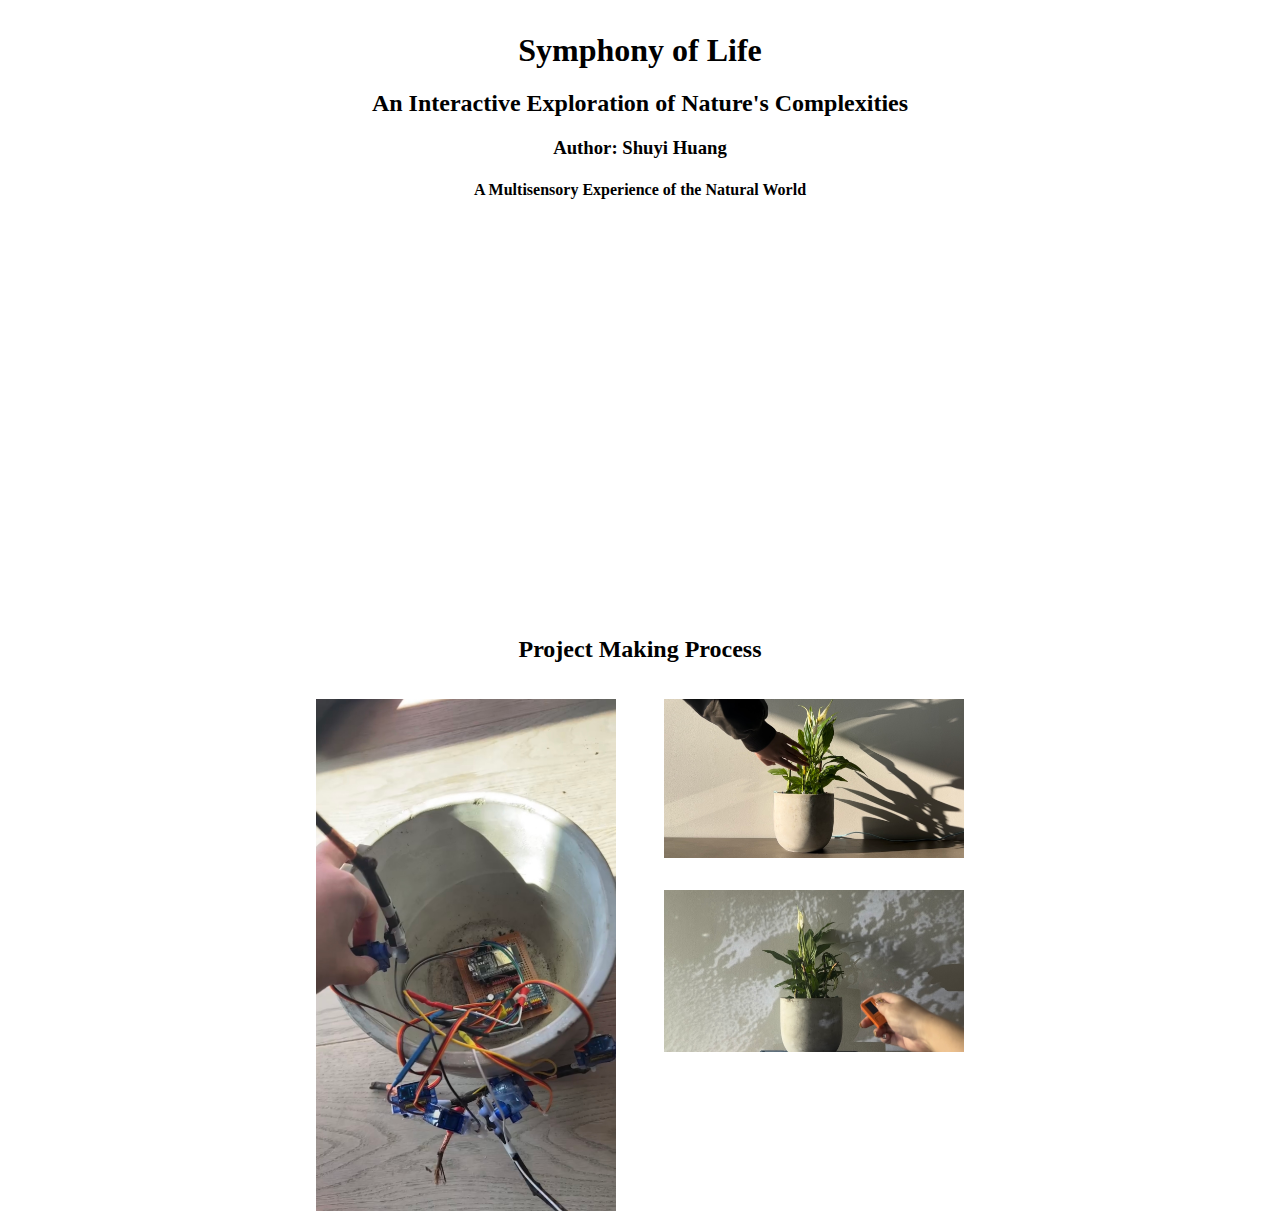
==== final/index.html @ 05bd23db "add final" ====
<html>

<head>
  <meta charset="UTF-8">
  <meta name="viewport" content="width=device-width, initial-scale=1.0">
  <title>Symphony of Life</title>
</head>

<body>
    <div id="wrapper">
        <h1>Symphony of Life</h1>
        <h2>An Interactive Exploration of Nature's Complexities</h2>
        <h3>Author: Shuyi Huang</h3>
        <h4>A Multisensory Experience of the Natural World</h4>
    
        <div id="container"></div>
        <div  class="video-container">
            <iframe src="https://player.vimeo.com/video/822812093?h=9e8c1e76b5&amp;badge=0&amp;autopause=0&amp;player_id=0&amp;app_id=58479" frameborder="0" allow="autoplay; fullscreen; picture-in-picture" allowfullscreen style="position:absolute;top:0;left:0;width:100%;height:100%;" title="wcc2 final Shuyi Huang"></iframe>
          </div>
        </div>
    </div>

    <div id="wrapper">
        <h2>Project Making Process</h2>
          <div id="images">
              <img src="1.jpg" alt="Project image 1">
              <div class="stacked-images">
                <img src="2.jpg" alt="Project image 2">
                <img src="3.jpg" alt="Project image 3">
              </div>
          </div>
        </div>

</body>

<style>
        body, html {
      height: 100%;
      margin: 0;
      /* display: flex; */
      justify-content: center; 
      align-items: center;
      background-color: #ffffff;
    }

    #container {
      position: relative;
      display: inline-flex;
      justify-content: center;
      align-items: center;
    }

    .video-container {
      padding:30% 0% 0 0;
      position: relative;
      width: 100%;
      margin-left: auto;
      margin-right: auto;
    }

    #wrapper {
      margin-top: 2em;
      position: relative;
      text-align: center;
      justify-content: center;
      align-items: center;
    }
    #images {
      display: flex;
      justify-content: center;
      align-items: flex-start;
      gap: 1rem;
    }

    #images img {
      width: 100%;
      height: 60%;
      max-width: 300px;
      margin: 1rem;
    }

    .stacked-images {
      display: flex;
      flex-direction: column;
    }
</style>

<script src="https://player.vimeo.com/api/player.js"></script>

</html>
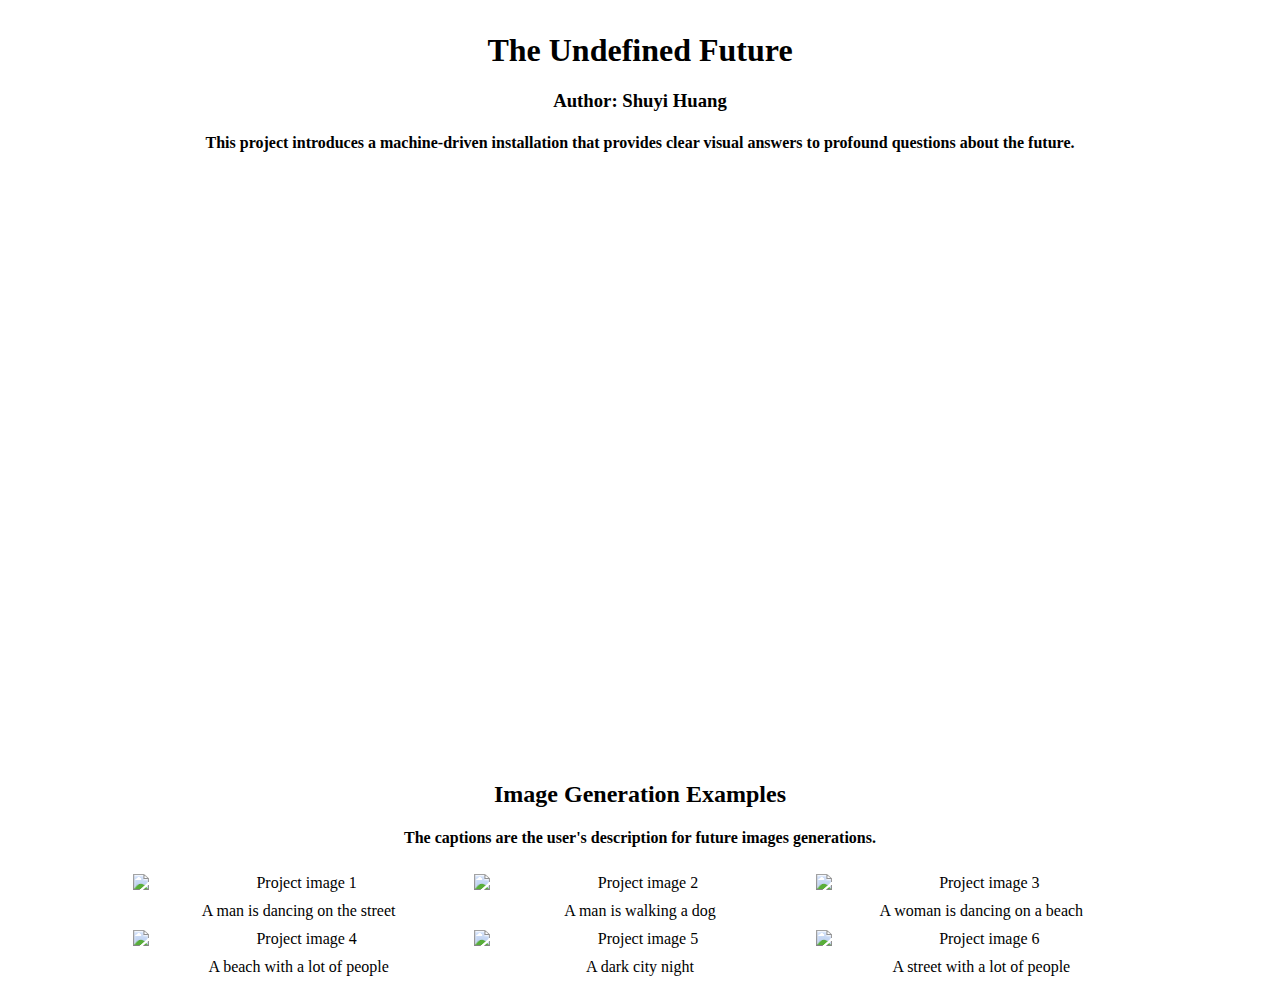
==== commit ee01a7e5: "Update index.html" ====
--- a/final/index.html
+++ b/final/index.html
@@ -3,33 +3,49 @@
 <head>
   <meta charset="UTF-8">
   <meta name="viewport" content="width=device-width, initial-scale=1.0">
-  <title>Symphony of Life</title>
+  <title>The Undefined Future</title>
 </head>
 
 <body>
     <div id="wrapper">
-        <h1>Symphony of Life</h1>
-        <h2>An Interactive Exploration of Nature's Complexities</h2>
+        <h1>The Undefined Future</h1>
         <h3>Author: Shuyi Huang</h3>
-        <h4>A Multisensory Experience of the Natural World</h4>
+        <h4>This project introduces a machine-driven installation that provides clear visual answers to profound questions about the future.</h4>
     
-        <div id="container"></div>
-        <div  class="video-container">
-            <iframe src="https://player.vimeo.com/video/822812093?h=9e8c1e76b5&amp;badge=0&amp;autopause=0&amp;player_id=0&amp;app_id=58479" frameborder="0" allow="autoplay; fullscreen; picture-in-picture" allowfullscreen style="position:absolute;top:0;left:0;width:100%;height:100%;" title="wcc2 final Shuyi Huang"></iframe>
-          </div>
-        </div>
+        <div style="padding:56.25% 0 0 0;position:relative;">
+          <iframe src="https://player.vimeo.com/video/862440805?badge=0&amp;autopause=0&amp;player_id=0&amp;app_id=58479" frameborder="0" allow="autoplay; fullscreen; picture-in-picture" style="position:absolute;top:0;left:0;width:100%;height:100%;" title="undefined future"></iframe></div><script src="https://player.vimeo.com/api/player.js"></script>
     </div>
 
     <div id="wrapper">
-        <h2>Project Making Process</h2>
-          <div id="images">
-              <img src="1.jpg" alt="Project image 1">
-              <div class="stacked-images">
-                <img src="2.jpg" alt="Project image 2">
-                <img src="3.jpg" alt="Project image 3">
-              </div>
-          </div>
-        </div>
+      <h2>Image Generation Examples</h2>
+    <h4> The captions are the user's description for future images generations. </h4>
+      <div id="images">
+          <figure>
+              <img src="1.png" alt="Project image 1">
+              <figcaption>A man is dancing on the street</figcaption>
+          </figure>
+          <figure>
+              <img src="2.png" alt="Project image 2">
+              <figcaption>A man is walking a dog</figcaption>
+          </figure>
+          <figure>
+              <img src="3.png" alt="Project image 3">
+              <figcaption>A woman is dancing on a beach</figcaption>
+          </figure>
+          <figure>
+              <img src="4.png" alt="Project image 4">
+              <figcaption>A beach with a lot of people</figcaption>
+          </figure>
+          <figure>
+              <img src="5.png" alt="Project image 5">
+              <figcaption>A dark city  night</figcaption>
+          </figure>
+          <figure>
+              <img src="6.png" alt="Project image 6">
+              <figcaption>A street with a lot of people</figcaption>
+          </figure>
+      </div>
+  </div>
 
 </body>
 
@@ -53,38 +69,40 @@
     .video-container {
       padding:30% 0% 0 0;
       position: relative;
-      width: 100%;
+      width: 60%;
       margin-left: auto;
       margin-right: auto;
     }
 
     #wrapper {
-      margin-top: 2em;
-      position: relative;
-      text-align: center;
-      justify-content: center;
-      align-items: center;
-    }
+    margin: 2em 10%; /* Top and bottom: 2em, Left and right: 10% */
+    position: relative;
+    text-align: center;
+    justify-content: center;
+    align-items: center;
+}
     #images {
-      display: flex;
-      justify-content: center;
-      align-items: flex-start;
-      gap: 1rem;
-    }
+    display: flex;
+    flex-wrap: wrap;
+    justify-content: space-between;
+}
 
-    #images img {
-      width: 100%;
-      height: 60%;
-      max-width: 300px;
-      margin: 1rem;
-    }
+figure {
+    width: calc(33.33% - 10px); /* Three images per line */
+    margin: 5px;
+    text-align: center;
+}
 
-    .stacked-images {
-      display: flex;
-      flex-direction: column;
-    }
+img {
+    max-width: 100%;
+    display: block;
+}
+
+figcaption {
+    margin-top: 10px;
+}
 </style>
 
 <script src="https://player.vimeo.com/api/player.js"></script>
 
-</html>+</html>
